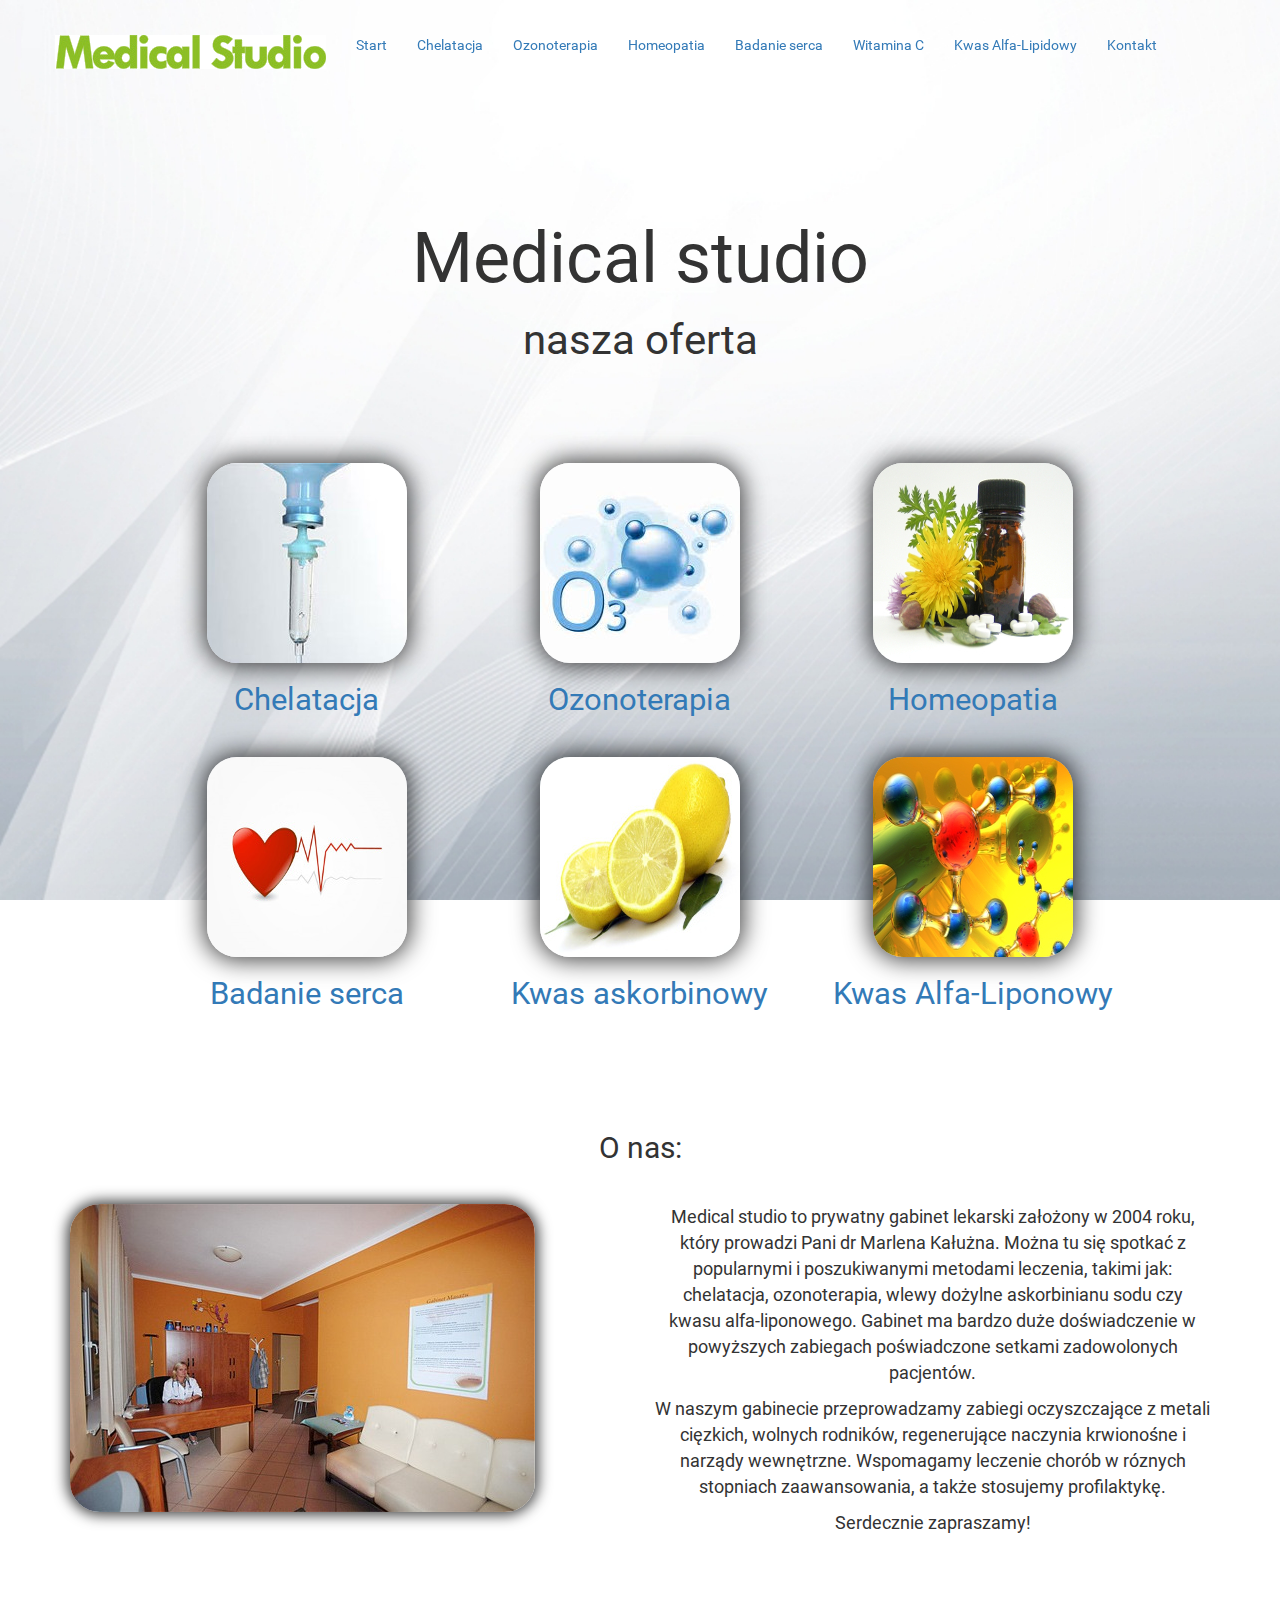
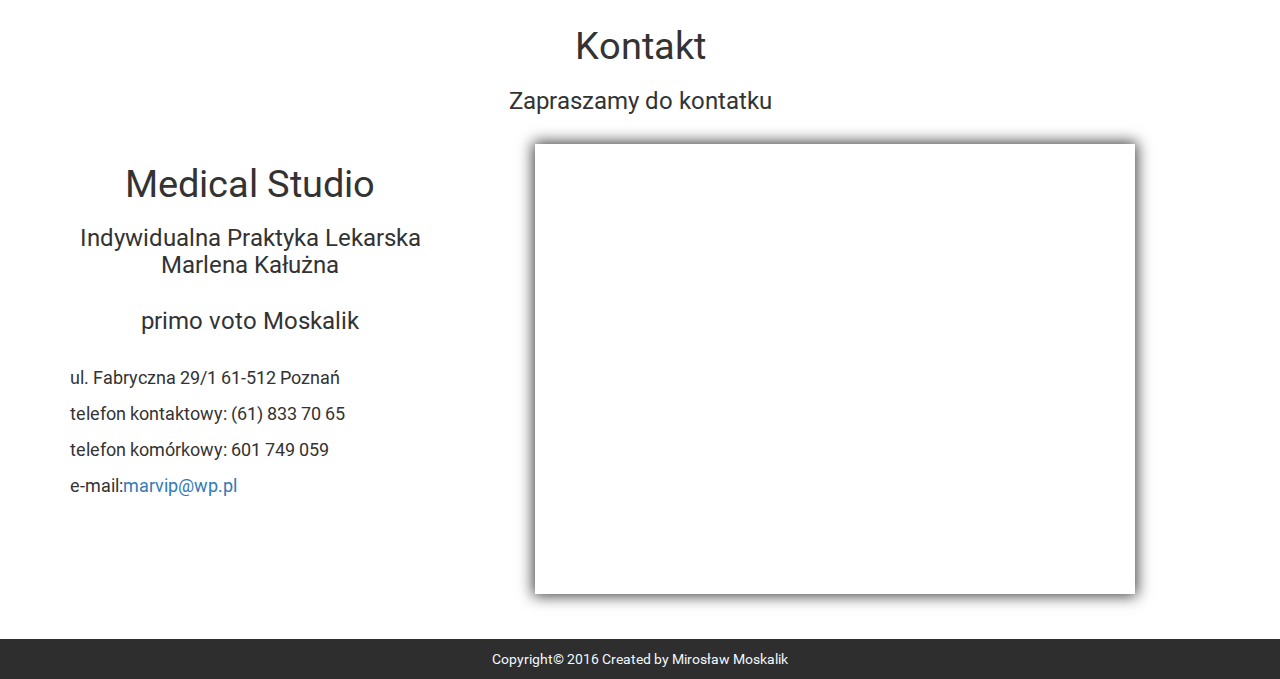
==== index.html @ e53fe2f9 "Start" ====
<!DOCTYPE html>
<html lang="pl">
  <head>
    <meta charset="utf-8">
    <meta http-equiv="X-UA-Compatible" content="IE=edge">
    <meta name="viewport" content="width=device-width, initial-scale=1">
    <title>Medical Studio</title>
    <link href='https://fonts.googleapis.com/css?family=Open+Sans' rel='stylesheet' type='text/css'>
    <link href="css/hover.css" rel="stylesheet">
    <link href="css/bootstrap.min.css" rel="stylesheet">
    <link href="css/style.css" rel="stylesheet" >
  </head>
<body data-spy="scroll" data-target=".navbar" data-offset="50"> 
      <!-- Navigation -->   
    <section class="navigation">
     <nav id="header" class="navbar navbar-fixed-top">
            <div id="header-container" class="container navbar-container">
                <div class="navbar-header">
                    <button type="button" class="navbar-toggle collapsed" data-toggle="collapse" data-target="#navbar" aria-expanded="false" aria-controls="navbar">
                        <span class="sr-only">Toggle navigation</span>
                        <span class="icon-bar"></span>
                        <span class="icon-bar"></span>
                        <span class="icon-bar"></span>
                    </button>
                    <a id="brand" class="navbar-brand" href="#"><img src="img/logo.png" class="img-responsive" alt="medycyna naturalna - medial studio"></a>
                </div>
                <div id="navbar" class="collapse navbar-collapse">
                    <ul class="nav navbar-nav">
                        <li class="active"><a href="#">Start</a></li>
                        <li><a href="subpages/chelatacja.html">Chelatacja</a></li>
                        <li><a href="subpages/ozonoterapia.html">Ozonoterapia</a></li>
                        <li><a href="subpages/homeopatia.html">Homeopatia</a></li>
                        <li><a href="subpages/serce.html">Badanie serca</a></li>
                        <li><a href="subpages/kwas-askorbinowy.html">Witamina C</a></li>
                        <li><a href="subpages/kwas-alfa-lipidowy.html">Kwas Alfa-Lipidowy</a></li>
                        <li><a href="#contact">Kontakt</a></li>
                    </ul>
                </div>
            </div>
        </nav>
    </section>
  <!-- Services -->
    <section id="services">
        <div class="container">
            <h1>Medical studio</h1>
            <h3>nasza oferta </h3>
            <div class="row offer">
                <div class="col-xs-12 col-sm-6 col-md-4 img-fluid"><a href="subpages/chelatacja.html"><img class="img-responsive hvr-grow" src="img/kroplowka.jpg" alt="Chelatacja"><h2>Chelatacja</h2></a></div>
                <div class="col-xs-12 col-sm-6 col-md-4 img-fluid"><a href="subpages/ozonoterapia.html"><img class="img-responsive hvr-grow" src="img/ozon.jpg" alt="Ozonoterapia"><h2>Ozonoterapia</h2></a></div>
                <div class="col-xs-12 col-sm-6 col-md-4 img-fluid"><a href="subpages/homeopatia.html"><img class="img-responsive hvr-grow" src="img/homeopatia.jpg" alt="Homeopatia"><h2>Homeopatia</h2></a></div>
                <div class="col-xs-12 col-sm-6 col-md-4 img-fluid"><a href="subpages/serce.html"><img class="img-responsive hvr-grow" src="img/hearth.jpg" alt="Badanie serca"><h2>Badanie serca</h2></a></div>
                <div class="col-xs-12 col-sm-6 col-md-4 img-fluid"><a href="subpages/kwas-askorbinowy.html"><img class="img-responsive hvr-grow" src="img/witamin-c.jpg" alt="Kwas askorbinowy"><h2>Kwas askorbinowy</h2></a></div>
                <div class="col-xs-12 col-sm-6 col-md-4 img-fluid"><a href="subpages/kwas-alfa-lipidowy.html"><img class="img-responsive hvr-grow" src="img/alpha-lipoic.jpg" alt="Kwas Alfa-Lipidowy"><h2>Kwas Alfa-Liponowy </h2></a></div>
            </div>
        </div>
    </section>
    <!-- About us -->
    <section id="about">
        <div class="container">
            <h2>O nas:</h2>
            <div class="row">
                <div class="col-xs-12 col-sm-6 col-md-6"><img class="img-responsive" src="img/about.jpg" alt="gabinet"></div>
                <div class="col-xs-12 col-sm-6 col-md-6">
                    <p>Medical studio to prywatny gabinet lekarski założony w 2004 roku, który prowadzi Pani dr Marlena Kałużna. Można tu się spotkać z popularnymi i poszukiwanymi metodami leczenia, takimi jak: chelatacja, ozonoterapia, wlewy dożylne askorbinianu sodu czy kwasu alfa-liponowego. Gabinet ma bardzo duże doświadczenie w powyższych zabiegach poświadczone setkami zadowolonych pacjentów.</p>
                    <p>W naszym gabinecie przeprowadzamy zabiegi oczyszczające z metali cięzkich, wolnych rodników, regenerujące naczynia krwionośne i narządy wewnętrzne. Wspomagamy leczenie chorób w róznych stopniach zaawansowania, a także stosujemy profilaktykę.</p>
                    <p>Serdecznie zapraszamy!</p>
                </div>
            </div>
        </div>
    </section>
    <!-- Contact -->
    <section id="contact">
    <div class="container">
        <h2>Kontakt</h2>
        <h3>Zapraszamy do kontatku</h3>
        <div class="row">
            <div class="col-xs-12 col-md-4"> 
                <h2>Medical Studio</h2>
                <h3>Indywidualna Praktyka Lekarska Marlena Kałużna</h3>
                <h3>primo voto Moskalik </h3>
                <p>ul. Fabryczna 29/1 61-512 Poznań</p>
                <p>telefon kontaktowy: (61) 833 70 65</p>
                <p>telefon komórkowy: 601 749 059</p>
                <p>e-mail:<a href="mailto:marvip@wp.pl">marvip@wp.pl</a> </p>
            </div>
            <div class="col-xs-12 col-md-8 map"> 
                <iframe src="https://www.google.com/maps/embed?pb=!1m18!1m12!1m3!1d2435.098915111344!2d16.908807315919177!3d52.38675715384751!2m3!1f0!2f0!3f0!3m2!1i1024!2i768!4f13.1!3m3!1m2!1s0x47045ad778118829%3A0x5bf0b2c495745f2e!2sFabryczna+29%2C+Pozna%C5%84%2C+Polska!5e0!3m2!1spl!2sch!4v1470133982732" width="600" height="450" frameborder="0" style="border:0" allowfullscreen ></iframe>
            </div>
        </div>
    </div>
    </section>
     <!-- footer -->
        
      <footer class="footer">
            Copyright&copy; 2016 Created by Mirosław Moskalik 
      </footer>
    
<!--    Scripts      -->
    <script src="http://pupunzi.com/mb.components/mb.YTPlayer/demo/inc/jquery.mb.YTPlayer.js"></script>  
    <script src="https://ajax.googleapis.com/ajax/libs/jquery/1.11.3/jquery.min.js"></script>
    <script src="js/bootstrap.min.js"></script>
    <script src="js/scripts.js"></script>
  </body>
</html>
---- css/style.css ----
@import 'main.css';
@charset "utf-8"; 

@font-face {
      font-family: "Open Sans";
      src: url("../fonts/Open_Sans/OpenSans-Regular.ttf")
    }
@font-face {
      font-family: "Roboto";
      src: url("../fonts/Roboto/Roboto-Regular.ttf")
    }
/*
    font-family: 'Open Sans', sans-serif;
    font-family: 'Roboto', sans-serif;
*/

body{
    background-color: white;
    font-size: 14px;
    font-family: 'Roboto', sans-serif;
    background-image: url(../img/background.jpg);
    background-attachment: fixed;
    background-size: cover;
}
.background {
    height: 358px;
}
hr{
    width: 100%;
    height: 3px;
    margin-top: 50px;
    margin-bottom: 50px;
    background-image: linear-gradient(to right, rgba(255, 255, 255, 0), rgba(255, 255, 255, 0.75), rgba(255, 255, 255, 0)); 
}
h1 {
    font-size: 5em;
        font-family: 'Roboto', sans-serif;
}

/*navi*/

.navbar-brand {
    font-size: 24px;
}
.navbar-container {
    padding: 20px 0 20px 0;
}
.navbar.navbar-fixed-top.fixed-theme {
    background-color: white;
    border-color: #bebebe;
    box-shadow: 0 0 5px rgba(39, 39, 39, 0.8);
}
.navbar-brand.fixed-theme {
    font-size: 18px;
}

.navbar-container.fixed-theme {
    padding-top: 20px;
    padding-bottom: 20px;
}

.navbar-brand.fixed-theme,
.navbar-container.fixed-theme,
.navbar.navbar-fixed-top.fixed-theme,
.navbar-brand,
.navbar-container{
    transition: 0.8s;
    -webkit-transition:  0.8s;
    text-align: center;
}
.navbar-toggle
{
    position:relative;
    float:right;
    padding:9px 10px;
    margin-top:8px;
    margin-right:15px;
    margin-bottom:8px;
    background-color:transparent;
    background-image:none;
    border:1px solid #444;          
    border-radius:4px
}
.icon-bar
{
    display:block;
    width:22px;
    height:2px;
    border-radius:1px;
    border:1px solid #444;
}

/*services*/

#services {
    margin-top: 200px;
    text-align: center;
}
#services h1 {
    font-size: 5em;
}
#services h3 {
    font-size: 3em;
}
.offer {
    margin: 40px;
    padding: 30px;
    margin-bottom: 60px;
}
.offer img {
    border-radius: 30px;
    box-shadow: 2px black ;
    -webkit-box-shadow: 0px 0px 24px 3px rgba(0,0,0,0.75);
    -moz-box-shadow: 0px 0px 24px 3px rgba(0,0,0,0.75);
    box-shadow: 0px 0px 24px 3px rgba(0,0,0,0.75);
    margin-left: auto;
    margin-right: auto;
    margin-top: 30px;
}
.offer a {
    text-decoration: none;
    display: block;
}
.offer h2 {
    font-size: 2.2em;
}

/* about */

#about {
    text-align: center;
    background: rgb(255, 255, 255);
    padding-bottom: 20px;
}
#about h2{
    margin-bottom: 40px;
}
#about p{
    font-size: 1.3em;
}
#about img {
    border-radius: 30px;
    box-shadow: 2px black ;
    -webkit-box-shadow: 0px 0px 24px 3px rgba(0,0,0,0.75);
    -moz-box-shadow: 0px 0px 24px 3px rgba(0,0,0,0.75);
    box-shadow: 0px 0px 14px 3px rgba(0,0,0,0.75);
}
@media (max-width: 768px) {
   #about img{
       margin-top: 20px;
       margin-bottom: 20px;
       width: 100%;
}
}

/* contact */

#contact {
    text-align: center;
    padding-top: 40px;
    padding-bottom: 40px;
    background: url(../img/contact-background.jpg) no-repeat center center fixed; 
    -webkit-background-size: cover;
    -moz-background-size: cover;
    -o-background-size: cover;
    background-size: cover; 
}
#contact h2{
    font-size: 2.7em
}
#contact h3{
    margin-bottom: 30px
}
#contact p{
    text-align: left;
    font-size: 1.3em
}
#contact iframe{
    border: 2px solid black;
    box-shadow: 2px black ;
    -webkit-box-shadow: 0px 0px 24px 3px rgba(0,0,0,0.75);
    -moz-box-shadow: 0px 0px 24px 3px rgba(0,0,0,0.75);
    box-shadow: 0px 0px 14px 2px rgba(0,0,0,0.75);
}
    @media (max-width: 768px) {
   #contact iframe{
       margin-top: 20px;
       width: 100%;
}
}

/* footer */

.footer {
    color: aliceblue;
    padding: 20px;
    margin: 0 auto;
    width: 100%;
    text-align: center;
    background: #2e2e2e;
    right: 0;
    bottom: 0;
    left: 0;
    padding: 1rem;
}

/*subpages*/

    #information {
    margin-top: 200px;
    text-align: center;
    padding-bottom: 40px;
}
    #information h2{
    margin-bottom: 50px;
}
.text, #information p {
    font-size: 1.15em;
    border: 1px solid rgb(212, 212, 212);
    border-radius: 10px;
    background: rgb(255, 255, 255);
    line-height: 25px;
    font-family: 'Arial', sans-serif;
    text-align: justify;
    padding: 25px;
    box-shadow: 2px black ;
    -webkit-box-shadow: 0px 0px 14px 31px rgba(0,0,0,0.75);
    -moz-box-shadow: 0px 0px 14px 1px rgba(0,0,0,0.75);
    box-shadow: 0px 0px 14px 1px rgba(0,0,0,0.75);
}
    #information img {
    margin-top: 30%;
    border: 2px solid #767676;
    box-shadow: 2px black ;
    -webkit-box-shadow: 0px 0px 24px 3px rgba(0,0,0,0.75);
    -moz-box-shadow: 0px 0px 24px 3px rgba(0,0,0,0.75);
    box-shadow: 0px 0px 14px 2px rgba(0,0,0,0.75);
}
  @media (max-width: 968px) {
   #information p{
       width: 100%;
}
      #information img {
    margin-top: 20px;
    margin-left: auto;
    margin-right: auto;
    margin-bottom: 20px;
}
}
@media (max-width: 768px) {
    .offer img {
        margin-top: 50px;
    }
    .offer h2 {
        font-size: 1.7em;
}
}
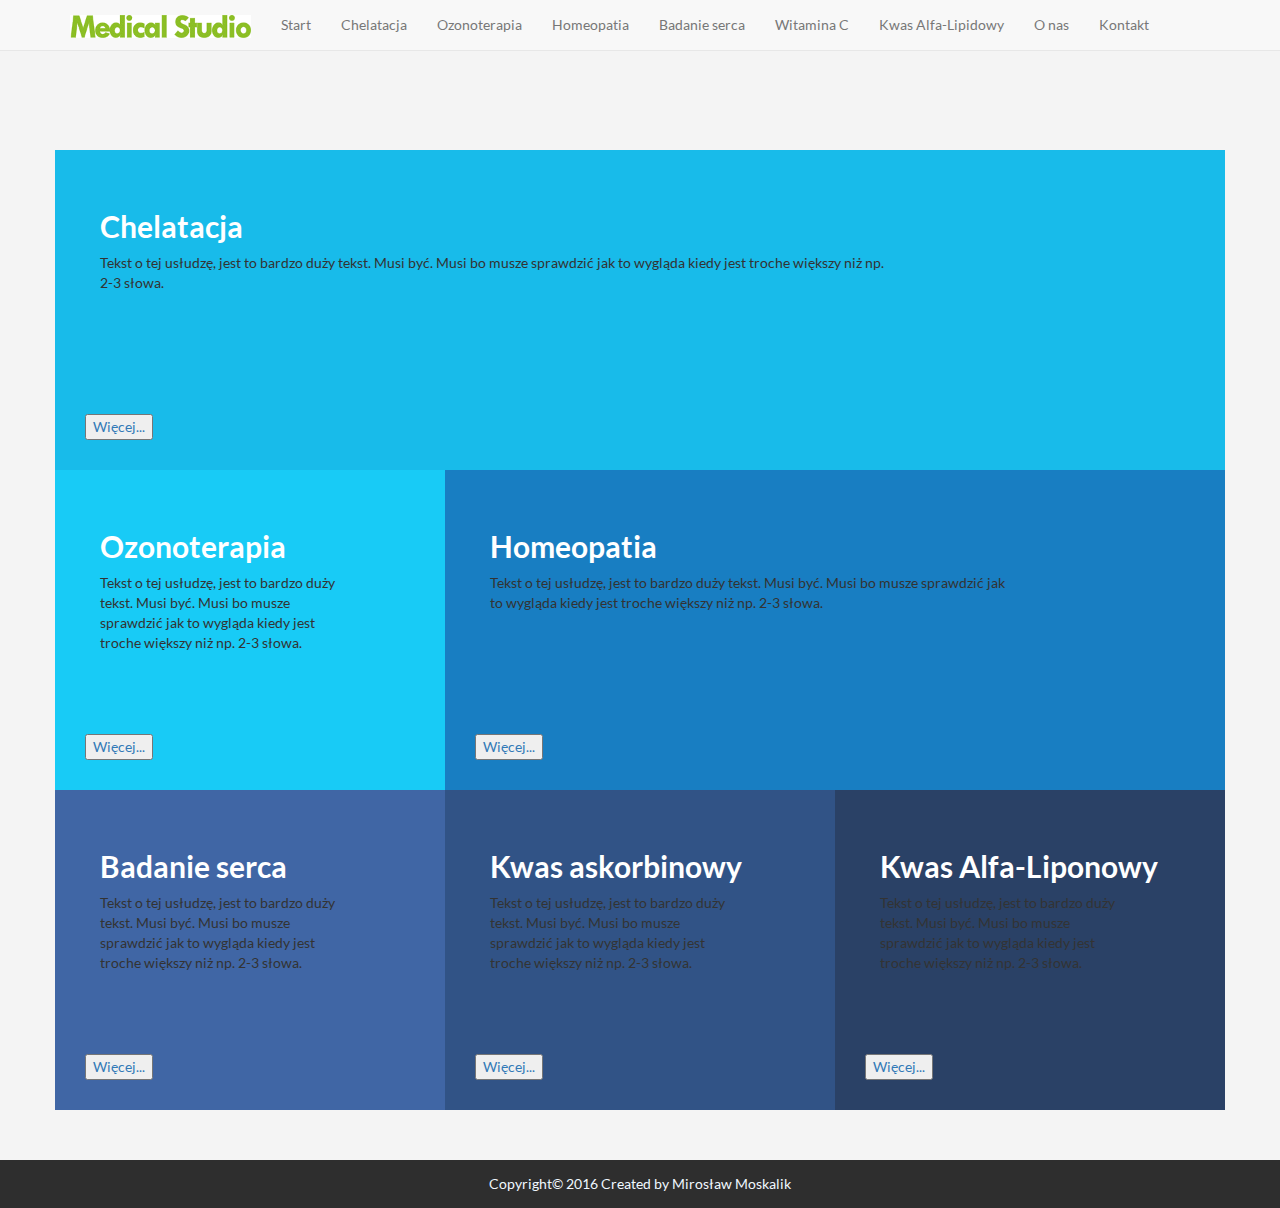
==== commit 8d42f934: "main site block, upgraded subpages" ====
--- a/index.html
+++ b/index.html
@@ -13,8 +13,8 @@
 <body data-spy="scroll" data-target=".navbar" data-offset="50"> 
       <!-- Navigation -->   
     <section class="navigation">
-     <nav id="header" class="navbar navbar-fixed-top">
-            <div id="header-container" class="container navbar-container">
+        <nav class="navbar navbar-default navbar-fixed-top">
+            <div class="container">
                 <div class="navbar-header">
                     <button type="button" class="navbar-toggle collapsed" data-toggle="collapse" data-target="#navbar" aria-expanded="false" aria-controls="navbar">
                         <span class="sr-only">Toggle navigation</span>
@@ -22,72 +22,64 @@
                         <span class="icon-bar"></span>
                         <span class="icon-bar"></span>
                     </button>
-                    <a id="brand" class="navbar-brand" href="#"><img src="img/logo.png" class="img-responsive" alt="medycyna naturalna - medial studio"></a>
+                    <a id="brand" class="navbar-brand" href="#"><img src="img/logo.png" class="img-responsive" alt="Medial Studio"></a>
                 </div>
                 <div id="navbar" class="collapse navbar-collapse">
                     <ul class="nav navbar-nav">
-                        <li class="active"><a href="#">Start</a></li>
+                        <li><a href="#">Start</a></li>
                         <li><a href="subpages/chelatacja.html">Chelatacja</a></li>
                         <li><a href="subpages/ozonoterapia.html">Ozonoterapia</a></li>
                         <li><a href="subpages/homeopatia.html">Homeopatia</a></li>
                         <li><a href="subpages/serce.html">Badanie serca</a></li>
                         <li><a href="subpages/kwas-askorbinowy.html">Witamina C</a></li>
                         <li><a href="subpages/kwas-alfa-lipidowy.html">Kwas Alfa-Lipidowy</a></li>
-                        <li><a href="#contact">Kontakt</a></li>
+                        <li><a href="subpages/o-nas.html">O nas</a></li>
+                        <li><a href="subpages/kontakt.html">Kontakt</a></li>
                     </ul>
                 </div>
             </div>
         </nav>
     </section>
-  <!-- Services -->
-    <section id="services">
+  <!-- Offer -->
+    <section id="offer">
         <div class="container">
-            <h1>Medical studio</h1>
-            <h3>nasza oferta </h3>
-            <div class="row offer">
-                <div class="col-xs-12 col-sm-6 col-md-4 img-fluid"><a href="subpages/chelatacja.html"><img class="img-responsive hvr-grow" src="img/kroplowka.jpg" alt="Chelatacja"><h2>Chelatacja</h2></a></div>
-                <div class="col-xs-12 col-sm-6 col-md-4 img-fluid"><a href="subpages/ozonoterapia.html"><img class="img-responsive hvr-grow" src="img/ozon.jpg" alt="Ozonoterapia"><h2>Ozonoterapia</h2></a></div>
-                <div class="col-xs-12 col-sm-6 col-md-4 img-fluid"><a href="subpages/homeopatia.html"><img class="img-responsive hvr-grow" src="img/homeopatia.jpg" alt="Homeopatia"><h2>Homeopatia</h2></a></div>
-                <div class="col-xs-12 col-sm-6 col-md-4 img-fluid"><a href="subpages/serce.html"><img class="img-responsive hvr-grow" src="img/hearth.jpg" alt="Badanie serca"><h2>Badanie serca</h2></a></div>
-                <div class="col-xs-12 col-sm-6 col-md-4 img-fluid"><a href="subpages/kwas-askorbinowy.html"><img class="img-responsive hvr-grow" src="img/witamin-c.jpg" alt="Kwas askorbinowy"><h2>Kwas askorbinowy</h2></a></div>
-                <div class="col-xs-12 col-sm-6 col-md-4 img-fluid"><a href="subpages/kwas-alfa-lipidowy.html"><img class="img-responsive hvr-grow" src="img/alpha-lipoic.jpg" alt="Kwas Alfa-Lipidowy"><h2>Kwas Alfa-Liponowy </h2></a></div>
-            </div>
-        </div>
-    </section>
-    <!-- About us -->
-    <section id="about">
-        <div class="container">
-            <h2>O nas:</h2>
-            <div class="row">
-                <div class="col-xs-12 col-sm-6 col-md-6"><img class="img-responsive" src="img/about.jpg" alt="gabinet"></div>
-                <div class="col-xs-12 col-sm-6 col-md-6">
-                    <p>Medical studio to prywatny gabinet lekarski założony w 2004 roku, który prowadzi Pani dr Marlena Kałużna. Można tu się spotkać z popularnymi i poszukiwanymi metodami leczenia, takimi jak: chelatacja, ozonoterapia, wlewy dożylne askorbinianu sodu czy kwasu alfa-liponowego. Gabinet ma bardzo duże doświadczenie w powyższych zabiegach poświadczone setkami zadowolonych pacjentów.</p>
-                    <p>W naszym gabinecie przeprowadzamy zabiegi oczyszczające z metali cięzkich, wolnych rodników, regenerujące naczynia krwionośne i narządy wewnętrzne. Wspomagamy leczenie chorób w róznych stopniach zaawansowania, a także stosujemy profilaktykę.</p>
-                    <p>Serdecznie zapraszamy!</p>
+                <div class="row">
+                <div class="col-xs-12 col-sm-12 col-md-12 box chela-box">
+                    <h2>Chelatacja</h2>
+                    <p>Tekst o tej usłudzę, jest to bardzo duży tekst. Musi być. Musi bo musze sprawdzić jak to wygląda kiedy jest troche większy niż np. 2-3 słowa.</p>
+                    <a href="subpages/chelatacja.html"><button>Więcej...</button></a>
+                </div>  
+                </div>
+                <div class="row">
+                <div class="col-xs-12 col-sm-4 col-md-4 box ozon-box">
+                    <h2>Ozonoterapia</h2>
+                    <p>Tekst o tej usłudzę, jest to bardzo duży tekst. Musi być. Musi bo musze sprawdzić jak to wygląda kiedy jest troche większy niż np. 2-3 słowa.</p>
+                    <a href="subpages/ozonoterapia.html"><button>Więcej...</button></a>   
+                 </div>
+                <div class="col-xs-12 col-sm-8 col-md-8 box homeo-box">
+                    <h2>Homeopatia</h2>
+                    <p>Tekst o tej usłudzę, jest to bardzo duży tekst. Musi być. Musi bo musze sprawdzić jak to wygląda kiedy jest troche większy niż np. 2-3 słowa.</p>
+                    <a href="subpages/homeopatia.html"><button>Więcej...</button></a>
+                </div>  
+                </div>
+                <div class="row">
+                <div class="col-xs-12 col-sm-4 col-md-4 box satro-box">
+                    <h2>Badanie serca</h2>
+                    <p>Tekst o tej usłudzę, jest to bardzo duży tekst. Musi być. Musi bo musze sprawdzić jak to wygląda kiedy jest troche większy niż np. 2-3 słowa.</p>
+                    <a href="subpages/serce.html"><button>Więcej...</button></a>
+                </div>    
+                <div class="col-xs-12 col-sm-4 col-md-4 box witac-box">
+                    <h2>Kwas askorbinowy</h2>
+                    <p>Tekst o tej usłudzę, jest to bardzo duży tekst. Musi być. Musi bo musze sprawdzić jak to wygląda kiedy jest troche większy niż np. 2-3 słowa.</p>
+                    <a href="subpages/kwas-askorbinowy.html"><button>Więcej...</button></a>
+                </div>    
+                <div class="col-xs-12 col-sm-4 col-md-4 box alpha-box">
+                    <h2>Kwas Alfa-Liponowy</h2>
+                    <p>Tekst o tej usłudzę, jest to bardzo duży tekst. Musi być. Musi bo musze sprawdzić jak to wygląda kiedy jest troche większy niż np. 2-3 słowa.</p>
+                    <a href="subpages/kwas-alfa-lipidowy.html"><button>Więcej...</button></a>
+                </div>
                 </div>
             </div>
-        </div>
-    </section>
-    <!-- Contact -->
-    <section id="contact">
-    <div class="container">
-        <h2>Kontakt</h2>
-        <h3>Zapraszamy do kontatku</h3>
-        <div class="row">
-            <div class="col-xs-12 col-md-4"> 
-                <h2>Medical Studio</h2>
-                <h3>Indywidualna Praktyka Lekarska Marlena Kałużna</h3>
-                <h3>primo voto Moskalik </h3>
-                <p>ul. Fabryczna 29/1 61-512 Poznań</p>
-                <p>telefon kontaktowy: (61) 833 70 65</p>
-                <p>telefon komórkowy: 601 749 059</p>
-                <p>e-mail:<a href="mailto:marvip@wp.pl">marvip@wp.pl</a> </p>
-            </div>
-            <div class="col-xs-12 col-md-8 map"> 
-                <iframe src="https://www.google.com/maps/embed?pb=!1m18!1m12!1m3!1d2435.098915111344!2d16.908807315919177!3d52.38675715384751!2m3!1f0!2f0!3f0!3m2!1i1024!2i768!4f13.1!3m3!1m2!1s0x47045ad778118829%3A0x5bf0b2c495745f2e!2sFabryczna+29%2C+Pozna%C5%84%2C+Polska!5e0!3m2!1spl!2sch!4v1470133982732" width="600" height="450" frameborder="0" style="border:0" allowfullscreen ></iframe>
-            </div>
-        </div>
-    </div>
     </section>
      <!-- footer -->
         
--- a/css/style.css
+++ b/css/style.css
@@ -9,128 +9,123 @@
       font-family: "Roboto";
       src: url("../fonts/Roboto/Roboto-Regular.ttf")
     }
-/*
-    font-family: 'Open Sans', sans-serif;
-    font-family: 'Roboto', sans-serif;
-*/
-
-body{
+@font-face {
+      font-family: "Lato regular";
+      src: url("../fonts/Lato/Lato-Regular.ttf")
+    }
+@font-face {
+      font-family: "Lato bold";
+      src: url("../fonts/Lato/Lato-Bold.ttf")
+    }
+
+html, body{
     background-color: white;
     font-size: 14px;
-    font-family: 'Roboto', sans-serif;
-    background-image: url(../img/background.jpg);
-    background-attachment: fixed;
-    background-size: cover;
-}
-.background {
-    height: 358px;
-}
-hr{
+    font-family: 'Lato regular', sans-serif;
+    background: rgb(244, 244, 244);
+}
+
+hr {
     width: 100%;
     height: 3px;
-    margin-top: 50px;
-    margin-bottom: 50px;
+    margin-top: 30px;
+    margin-bottom: 30px;
     background-image: linear-gradient(to right, rgba(255, 255, 255, 0), rgba(255, 255, 255, 0.75), rgba(255, 255, 255, 0)); 
 }
 h1 {
-    font-size: 5em;
-        font-family: 'Roboto', sans-serif;
-}
-
+    font-size: 4em;
+    font-family: 'Lato bold', sans-serif;
+}
+h2 {
+    font-family: 'Lato bold', sans-serif;
+}
 /*navi*/
-
-.navbar-brand {
-    font-size: 24px;
-}
-.navbar-container {
-    padding: 20px 0 20px 0;
-}
-.navbar.navbar-fixed-top.fixed-theme {
-    background-color: white;
-    border-color: #bebebe;
-    box-shadow: 0 0 5px rgba(39, 39, 39, 0.8);
-}
-.navbar-brand.fixed-theme {
-    font-size: 18px;
-}
-
-.navbar-container.fixed-theme {
-    padding-top: 20px;
+/*home*/
+
+#offer {
+    padding-top: 150px;
+}
+.box {
+    position: relative; 
+    min-height: 320px;
+    
+}
+.box h2 {
+    margin-left: 30px;
+    padding-top: 40px;
+    color: white;
+}
+.box p {
+    max-width: 70%;
+    margin-left: 30px;
+    margin-bottom: 20px;
+}
+.box button {
+    position: absolute;
+    bottom: 30px;
+    left: 30px;
+}
+.chela-box {
+    background-color: rgba(0, 181, 233, 0.9);
+}
+.ozon-box {
+    background-color: rgba(0, 199, 246, 0.9);
+}
+.homeo-box {
+    background-color: rgba(0, 113, 188, 0.9);
+}
+.satro-box {
+    background-color: rgba(44, 87, 156, 0.9);
+}
+.witac-box {
+    background-color: rgba(28, 65, 122, 0.9);
+}
+.alpha-box {
+    background-color: rgba(20, 46, 87, 0.9);
+}
+
+/*sub-pages*/
+.information {
+    padding-top: 100px;
+}
+.information h1{
     padding-bottom: 20px;
 }
-
-.navbar-brand.fixed-theme,
-.navbar-container.fixed-theme,
-.navbar.navbar-fixed-top.fixed-theme,
-.navbar-brand,
-.navbar-container{
-    transition: 0.8s;
-    -webkit-transition:  0.8s;
-    text-align: center;
-}
-.navbar-toggle
-{
-    position:relative;
-    float:right;
-    padding:9px 10px;
-    margin-top:8px;
-    margin-right:15px;
-    margin-bottom:8px;
-    background-color:transparent;
-    background-image:none;
-    border:1px solid #444;          
-    border-radius:4px
-}
-.icon-bar
-{
-    display:block;
-    width:22px;
-    height:2px;
-    border-radius:1px;
-    border:1px solid #444;
-}
-
-/*services*/
-
-#services {
-    margin-top: 200px;
-    text-align: center;
-}
-#services h1 {
-    font-size: 5em;
-}
-#services h3 {
-    font-size: 3em;
-}
-.offer {
-    margin: 40px;
-    padding: 30px;
-    margin-bottom: 60px;
-}
-.offer img {
-    border-radius: 30px;
-    box-shadow: 2px black ;
-    -webkit-box-shadow: 0px 0px 24px 3px rgba(0,0,0,0.75);
-    -moz-box-shadow: 0px 0px 24px 3px rgba(0,0,0,0.75);
-    box-shadow: 0px 0px 24px 3px rgba(0,0,0,0.75);
-    margin-left: auto;
-    margin-right: auto;
-    margin-top: 30px;
-}
-.offer a {
-    text-decoration: none;
-    display: block;
-}
-.offer h2 {
-    font-size: 2.2em;
-}
-
+.information p {
+
+}
+/*chelation*/
+#chelation {
+    font-size: 1.2em;
+}
+/*ozone*/
+#ozone {
+    font-size: 1.2em;
+}
+/*homeopathy*/
+#homeopathy {
+    font-size: 1.2em;
+}
+/*hearth*/
+#hearth {
+    font-size: 1.2em;
+}
+#hearth img {
+    margin-top: 150px;
+}
+/*witamin-c*/
+#witamin-c {
+    font-size: 1.2em;
+}
+/*acid*/
+#acid {
+    font-size: 1.2em;
+}
 /* about */
-
 #about {
     text-align: center;
-    background: rgb(255, 255, 255);
     padding-bottom: 20px;
+    min-height: 100%;
 }
 #about h2{
     margin-bottom: 40px;
@@ -154,16 +149,9 @@
 }
 
 /* contact */
-
 #contact {
     text-align: center;
-    padding-top: 40px;
     padding-bottom: 40px;
-    background: url(../img/contact-background.jpg) no-repeat center center fixed; 
-    -webkit-background-size: cover;
-    -moz-background-size: cover;
-    -o-background-size: cover;
-    background-size: cover; 
 }
 #contact h2{
     font-size: 2.7em
@@ -202,56 +190,18 @@
     bottom: 0;
     left: 0;
     padding: 1rem;
-}
-
-/*subpages*/
-
-    #information {
-    margin-top: 200px;
-    text-align: center;
-    padding-bottom: 40px;
-}
-    #information h2{
-    margin-bottom: 50px;
-}
-.text, #information p {
-    font-size: 1.15em;
-    border: 1px solid rgb(212, 212, 212);
-    border-radius: 10px;
-    background: rgb(255, 255, 255);
-    line-height: 25px;
-    font-family: 'Arial', sans-serif;
-    text-align: justify;
-    padding: 25px;
-    box-shadow: 2px black ;
-    -webkit-box-shadow: 0px 0px 14px 31px rgba(0,0,0,0.75);
-    -moz-box-shadow: 0px 0px 14px 1px rgba(0,0,0,0.75);
-    box-shadow: 0px 0px 14px 1px rgba(0,0,0,0.75);
-}
-    #information img {
-    margin-top: 30%;
-    border: 2px solid #767676;
-    box-shadow: 2px black ;
-    -webkit-box-shadow: 0px 0px 24px 3px rgba(0,0,0,0.75);
-    -moz-box-shadow: 0px 0px 24px 3px rgba(0,0,0,0.75);
-    box-shadow: 0px 0px 14px 2px rgba(0,0,0,0.75);
-}
-  @media (max-width: 968px) {
-   #information p{
-       width: 100%;
-}
-      #information img {
-    margin-top: 20px;
-    margin-left: auto;
-    margin-right: auto;
-    margin-bottom: 20px;
-}
-}
+    margin-top: 50px;
+}
+
+
+/*rwd*/
 @media (max-width: 768px) {
-    .offer img {
+    #hearth img {
+        margin: 0 auto;
         margin-top: 50px;
-    }
-    .offer h2 {
-        font-size: 1.7em;
-}
+        margin-bottom: 50px;
+    }
+    h1 {
+        font-size: 2.6em;
+    }
 }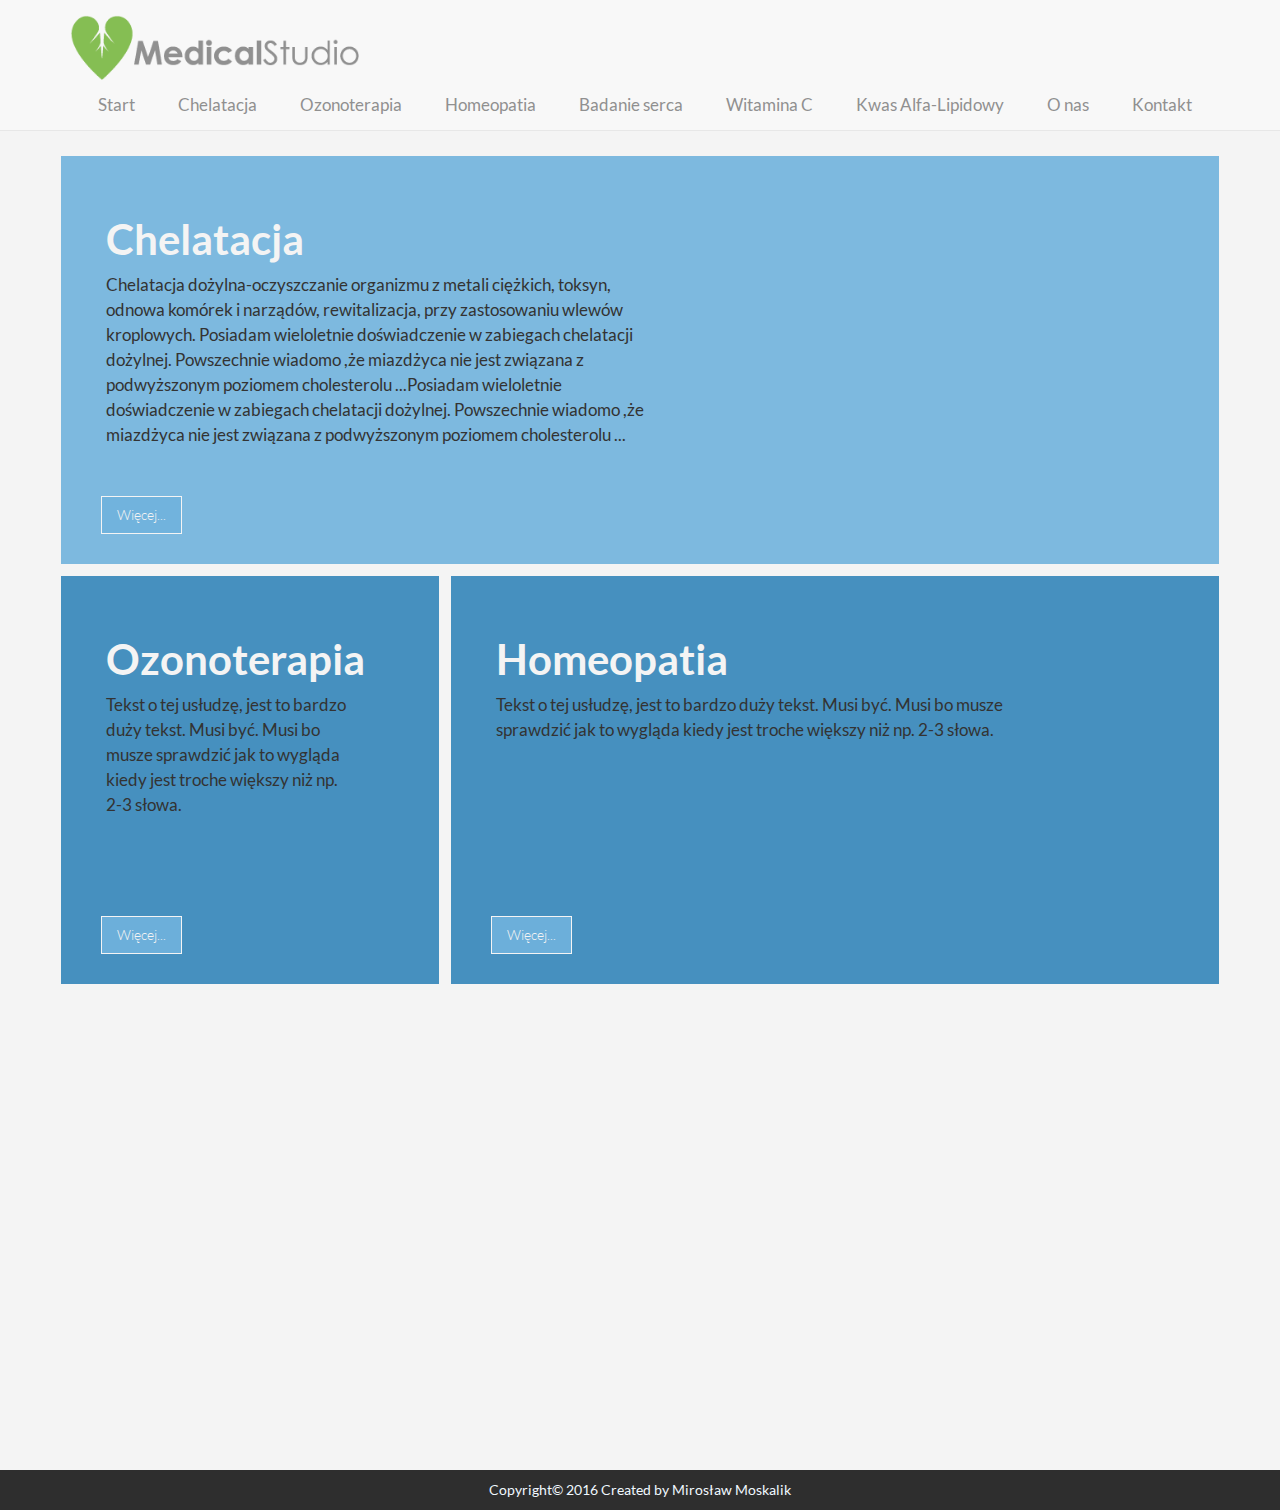
==== commit 4d52d209: "Main page styles + animations + more small changes" ====
--- a/index.html
+++ b/index.html
@@ -4,9 +4,12 @@
     <meta charset="utf-8">
     <meta http-equiv="X-UA-Compatible" content="IE=edge">
     <meta name="viewport" content="width=device-width, initial-scale=1">
+    <meta name="keywords" content="medycyna naturalna poznań Marelna Moskalik Kałużna miażdżyca Chelatacje Ozonoterapia badanie serca witamina c kwas alfa-lipidowy homeopatia zdrowie">
+    <meta name="description" content="Zapraszamy na stronę Medical Studio. Wylecz miażdżycę i inne choroby za pomoca chelatacji, ozonoterapii...">
     <title>Medical Studio</title>
     <link href='https://fonts.googleapis.com/css?family=Open+Sans' rel='stylesheet' type='text/css'>
     <link href="css/hover.css" rel="stylesheet">
+    <link href="css/animate.css" rel="stylesheet" >
     <link href="css/bootstrap.min.css" rel="stylesheet">
     <link href="css/style.css" rel="stylesheet" >
   </head>
@@ -44,36 +47,38 @@
     <section id="offer">
         <div class="container">
                 <div class="row">
-                <div class="col-xs-12 col-sm-12 col-md-12 box chela-box">
+                <div class="col-xs-12 col-sm-12 col-md-12 box chela-box wow fadeIn">
                     <h2>Chelatacja</h2>
-                    <p>Tekst o tej usłudzę, jest to bardzo duży tekst. Musi być. Musi bo musze sprawdzić jak to wygląda kiedy jest troche większy niż np. 2-3 słowa.</p>
+                    <p>Chelatacja dożylna-oczyszczanie organizmu z metali ciężkich, toksyn, odnowa komórek i narządów, rewitalizacja, przy zastosowaniu wlewów kroplowych.
+                        Posiadam wieloletnie doświadczenie w zabiegach chelatacji dożylnej. Powszechnie wiadomo ,że miazdżyca nie jest związana z podwyższonym poziomem cholesterolu ...Posiadam wieloletnie doświadczenie w zabiegach chelatacji dożylnej. Powszechnie wiadomo ,że miazdżyca nie jest związana z podwyższonym poziomem cholesterolu ...
+                    </p>
                     <a href="subpages/chelatacja.html"><button>Więcej...</button></a>
                 </div>  
                 </div>
                 <div class="row">
-                <div class="col-xs-12 col-sm-4 col-md-4 box ozon-box">
+                <div class="col-xs-12 col-sm-4 col-md-4 box ozon-box wow fadeIn">
                     <h2>Ozonoterapia</h2>
                     <p>Tekst o tej usłudzę, jest to bardzo duży tekst. Musi być. Musi bo musze sprawdzić jak to wygląda kiedy jest troche większy niż np. 2-3 słowa.</p>
                     <a href="subpages/ozonoterapia.html"><button>Więcej...</button></a>   
                  </div>
-                <div class="col-xs-12 col-sm-8 col-md-8 box homeo-box">
+                <div class="col-xs-12 col-sm-8 col-md-8 box homeo-box wow fadeIn">
                     <h2>Homeopatia</h2>
                     <p>Tekst o tej usłudzę, jest to bardzo duży tekst. Musi być. Musi bo musze sprawdzić jak to wygląda kiedy jest troche większy niż np. 2-3 słowa.</p>
                     <a href="subpages/homeopatia.html"><button>Więcej...</button></a>
                 </div>  
                 </div>
                 <div class="row">
-                <div class="col-xs-12 col-sm-4 col-md-4 box satro-box">
+                <div class="col-xs-12 col-sm-4 col-md-4 box satro-box wow fadeIn">
                     <h2>Badanie serca</h2>
                     <p>Tekst o tej usłudzę, jest to bardzo duży tekst. Musi być. Musi bo musze sprawdzić jak to wygląda kiedy jest troche większy niż np. 2-3 słowa.</p>
                     <a href="subpages/serce.html"><button>Więcej...</button></a>
                 </div>    
-                <div class="col-xs-12 col-sm-4 col-md-4 box witac-box">
+                <div class="col-xs-12 col-sm-4 col-md-4 box witac-box wow fadeIn">
                     <h2>Kwas askorbinowy</h2>
                     <p>Tekst o tej usłudzę, jest to bardzo duży tekst. Musi być. Musi bo musze sprawdzić jak to wygląda kiedy jest troche większy niż np. 2-3 słowa.</p>
                     <a href="subpages/kwas-askorbinowy.html"><button>Więcej...</button></a>
                 </div>    
-                <div class="col-xs-12 col-sm-4 col-md-4 box alpha-box">
+                <div class="col-xs-12 col-sm-4 col-md-4 box alpha-box wow fadeIn">
                     <h2>Kwas Alfa-Liponowy</h2>
                     <p>Tekst o tej usłudzę, jest to bardzo duży tekst. Musi być. Musi bo musze sprawdzić jak to wygląda kiedy jest troche większy niż np. 2-3 słowa.</p>
                     <a href="subpages/kwas-alfa-lipidowy.html"><button>Więcej...</button></a>
@@ -91,6 +96,7 @@
     <script src="http://pupunzi.com/mb.components/mb.YTPlayer/demo/inc/jquery.mb.YTPlayer.js"></script>  
     <script src="https://ajax.googleapis.com/ajax/libs/jquery/1.11.3/jquery.min.js"></script>
     <script src="js/bootstrap.min.js"></script>
+    <script src="js/wow.min.js"></script>
     <script src="js/scripts.js"></script>
   </body>
 </html>--- a/css/style.css
+++ b/css/style.css
@@ -17,82 +17,143 @@
       font-family: "Lato bold";
       src: url("../fonts/Lato/Lato-Bold.ttf")
     }
-
-html, body{
-    background-color: white;
+@font-face {
+      font-family: "Lato light";
+      src: url("../fonts/Lato/Lato-Light.ttf")
+    }
+
+
+html {
+  height: 100%;
+  box-sizing: border-box;
+}
+
+body{
     font-size: 14px;
     font-family: 'Lato regular', sans-serif;
     background: rgb(244, 244, 244);
-}
-
-hr {
-    width: 100%;
-    height: 3px;
-    margin-top: 30px;
-    margin-bottom: 30px;
-    background-image: linear-gradient(to right, rgba(255, 255, 255, 0), rgba(255, 255, 255, 0.75), rgba(255, 255, 255, 0)); 
+    position: relative;
+    min-height: 100%;
+    box-sizing: border-box;
 }
 h1 {
     font-size: 4em;
     font-family: 'Lato bold', sans-serif;
+    color: rgba(51, 133, 185, 0.9);
 }
 h2 {
     font-family: 'Lato bold', sans-serif;
+    color: rgba(51, 133, 185, 0.9);
+}
+h3 {
+    font-family: 'Lato regular', sans-serif;
 }
 /*navi*/
+.navbar {
+    padding-bottom: 0px;
+}
+.navbar-default .navbar-nav > li > a{
+    color: #909090;
+}
+.navbar-default .navbar-nav > li > a:hover,
+.navbar-default .navbar-nav > li > a:focus {
+    color: rgba(51, 133, 185, 0.9);
+    -o-transition:.5s;
+    -ms-transition:.5s;
+    -moz-transition:.5s;
+    -webkit-transition:.5s;
+    transition:.5s;
+}
+.navbar-brand img {
+    height: 65px;
+}
+.navbar-nav {
+    margin-top: 30px;
+    width: 100%;
+    font-size: 1.2em;
+}
+.navbar-nav a {
+    margin-left: 13px;
+}
+.navbar-collapse.in {
+    overflow: hidden;
+    max-height: none !important;
+    height: auto !important;
+}
 /*home*/
-
 #offer {
     padding-top: 150px;
+    padding-bottom: 100px;
 }
 .box {
     position: relative; 
-    min-height: 320px;
-    
+    min-height: 420px;
+    border: rgb(244, 244, 244) solid 6px;
 }
 .box h2 {
     margin-left: 30px;
     padding-top: 40px;
-    color: white;
+    color: rgb(244, 244, 244);;
+    font-size: 3em;
 }
 .box p {
     max-width: 70%;
     margin-left: 30px;
     margin-bottom: 20px;
+    font-size: 1.2em;
+    line-height: 25px;
 }
 .box button {
     position: absolute;
     bottom: 30px;
-    left: 30px;
+    left: 40px;
+    background: rgba(112, 179, 221, 0.9);
+    font-family: 'Lato light', sans-serif;
+    color: rgb(244, 244, 244);
+    border: rgb(244, 244, 244) 1px solid;
+    padding-top: 8px;
+    padding-bottom: 8px;
+    padding-left: 15px;
+    padding-right: 15px;
+    -webkit-transition-duration: 0.5s; 
+    transition-duration: 0.5s;
+}
+.box button:hover {
+    background-color: rgba(45, 132, 186, 0.9);; 
+    color: white;
 }
 .chela-box {
-    background-color: rgba(0, 181, 233, 0.9);
+    background-color: rgba(112, 179, 221, 0.9);
+}
+.chela-box p {
+    max-width: 50%;
 }
 .ozon-box {
-    background-color: rgba(0, 199, 246, 0.9);
+    background-color: rgba(51, 133, 185, 0.9);
 }
 .homeo-box {
-    background-color: rgba(0, 113, 188, 0.9);
+    background-color: rgba(51, 133, 185, 0.9);
 }
 .satro-box {
-    background-color: rgba(44, 87, 156, 0.9);
+    background-color: rgba(23, 101, 150, 0.9);
 }
 .witac-box {
-    background-color: rgba(28, 65, 122, 0.9);
+    background-color: rgba(23, 101, 150, 0.9);
 }
 .alpha-box {
-    background-color: rgba(20, 46, 87, 0.9);
-}
-
+    background-color: rgba(23, 101, 150, 0.9);
+}
 /*sub-pages*/
 .information {
-    padding-top: 100px;
+    padding-top: 150px;
+    padding-bottom: 100px;
 }
 .information h1{
     padding-bottom: 20px;
 }
-.information p {
-
+.information p, .information ul {
+    font-size: 1.2em;
+    padding-bottom: 40px;
 }
 /*chelation*/
 #chelation {
@@ -123,15 +184,17 @@
 }
 /* about */
 #about {
-    text-align: center;
     padding-bottom: 20px;
     min-height: 100%;
 }
 #about h2{
+       font-size: 4em;
     margin-bottom: 40px;
 }
 #about p{
     font-size: 1.3em;
+    margin: 0px;
+    padding: 0px;
 }
 #about img {
     border-radius: 30px;
@@ -150,18 +213,31 @@
 
 /* contact */
 #contact {
-    text-align: center;
+    text-align: left;
     padding-bottom: 40px;
 }
+#contact h1 {
+    font-size: 2em;
+    padding: 0px;
+    margin: 0px;;
+    margin-top: 50px;
+}
 #contact h2{
-    font-size: 2.7em
+    font-size: 4em;
 }
 #contact h3{
-    margin-bottom: 30px
+    margin: 0px;
+
+}
+#contact .name {
+    text-align: left;
+    font-size: 1.4em;
+    padding-bottom: 20px;
 }
 #contact p{
-    text-align: left;
-    font-size: 1.3em
+    font-size: 1.3em;
+    margin: 0px;
+    padding: 0px;
 }
 #contact iframe{
     border: 2px solid black;
@@ -169,6 +245,7 @@
     -webkit-box-shadow: 0px 0px 24px 3px rgba(0,0,0,0.75);
     -moz-box-shadow: 0px 0px 24px 3px rgba(0,0,0,0.75);
     box-shadow: 0px 0px 14px 2px rgba(0,0,0,0.75);
+    margin-top: 50px;
 }
     @media (max-width: 768px) {
    #contact iframe{
@@ -180,21 +257,30 @@
 /* footer */
 
 .footer {
+    position: absolute;
+    right: 0;
+    bottom: 0;
+    left: 0;
+    padding: 1rem;
     color: aliceblue;
-    padding: 20px;
     margin: 0 auto;
     width: 100%;
     text-align: center;
     background: #2e2e2e;
-    right: 0;
-    bottom: 0;
-    left: 0;
-    padding: 1rem;
-    margin-top: 50px;
-}
-
-
-/*rwd*/
+}
+
+
+/*Media*/
+@media (max-width: 1200px) {
+    .navbar-nav a {
+        margin-left: 0px;
+        font-size: 0.9em;
+}
+}
+@media (max-width: 992px) {
+   
+}
+
 @media (max-width: 768px) {
     #hearth img {
         margin: 0 auto;
@@ -204,4 +290,14 @@
     h1 {
         font-size: 2.6em;
     }
-}+    .box {
+
+    }
+    .chela-box p {
+    max-width: 100%;
+}
+}
+@media (max-width: 468px) {
+    .box {
+    }
+}
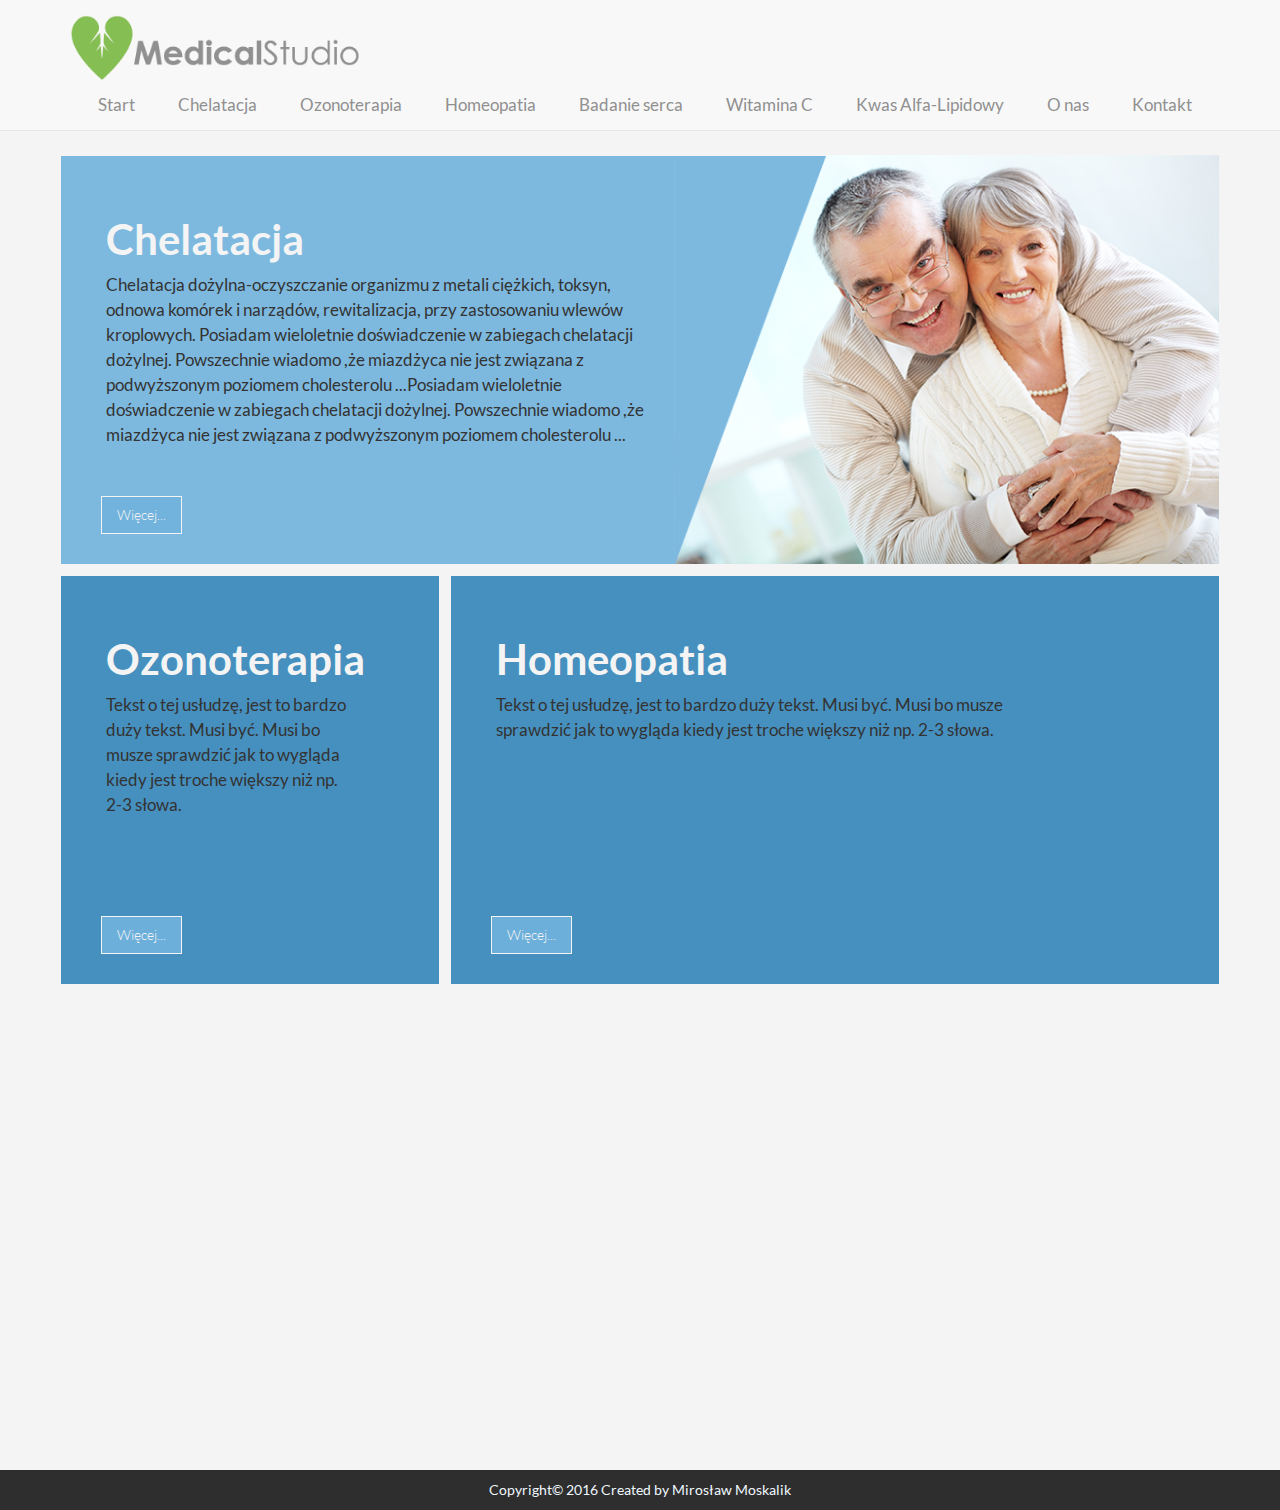
==== commit 72fad777: "Iphone responsive update" ====
--- a/index.html
+++ b/index.html
@@ -53,6 +53,7 @@
                         Posiadam wieloletnie doświadczenie w zabiegach chelatacji dożylnej. Powszechnie wiadomo ,że miazdżyca nie jest związana z podwyższonym poziomem cholesterolu ...Posiadam wieloletnie doświadczenie w zabiegach chelatacji dożylnej. Powszechnie wiadomo ,że miazdżyca nie jest związana z podwyższonym poziomem cholesterolu ...
                     </p>
                     <a href="subpages/chelatacja.html"><button>Więcej...</button></a>
+                    <img src="img/Old_people.png" class="img-responsive">
                 </div>  
                 </div>
                 <div class="row">
--- a/css/style.css
+++ b/css/style.css
@@ -87,7 +87,7 @@
 }
 .box {
     position: relative; 
-    min-height: 420px;
+    height: 420px;
     border: rgb(244, 244, 244) solid 6px;
 }
 .box h2 {
@@ -128,6 +128,12 @@
 .chela-box p {
     max-width: 50%;
 }
+.box img {
+    position: absolute;
+    bottom: 0px;
+    right: 0px;
+    height: 409px;
+}
 .ozon-box {
     background-color: rgba(51, 133, 185, 0.9);
 }
@@ -282,6 +288,9 @@
 }
 
 @media (max-width: 768px) {
+    .navbar {
+        height: 100px;
+    }
     #hearth img {
         margin: 0 auto;
         margin-top: 50px;
@@ -297,7 +306,11 @@
     max-width: 100%;
 }
 }
-@media (max-width: 468px) {
-    .box {
-    }
-}
+@media (max-width: 395px) {
+       .navbar {
+        height: 60px;
+}
+    .navbar-brand img {
+    height: 38px;
+}
+}
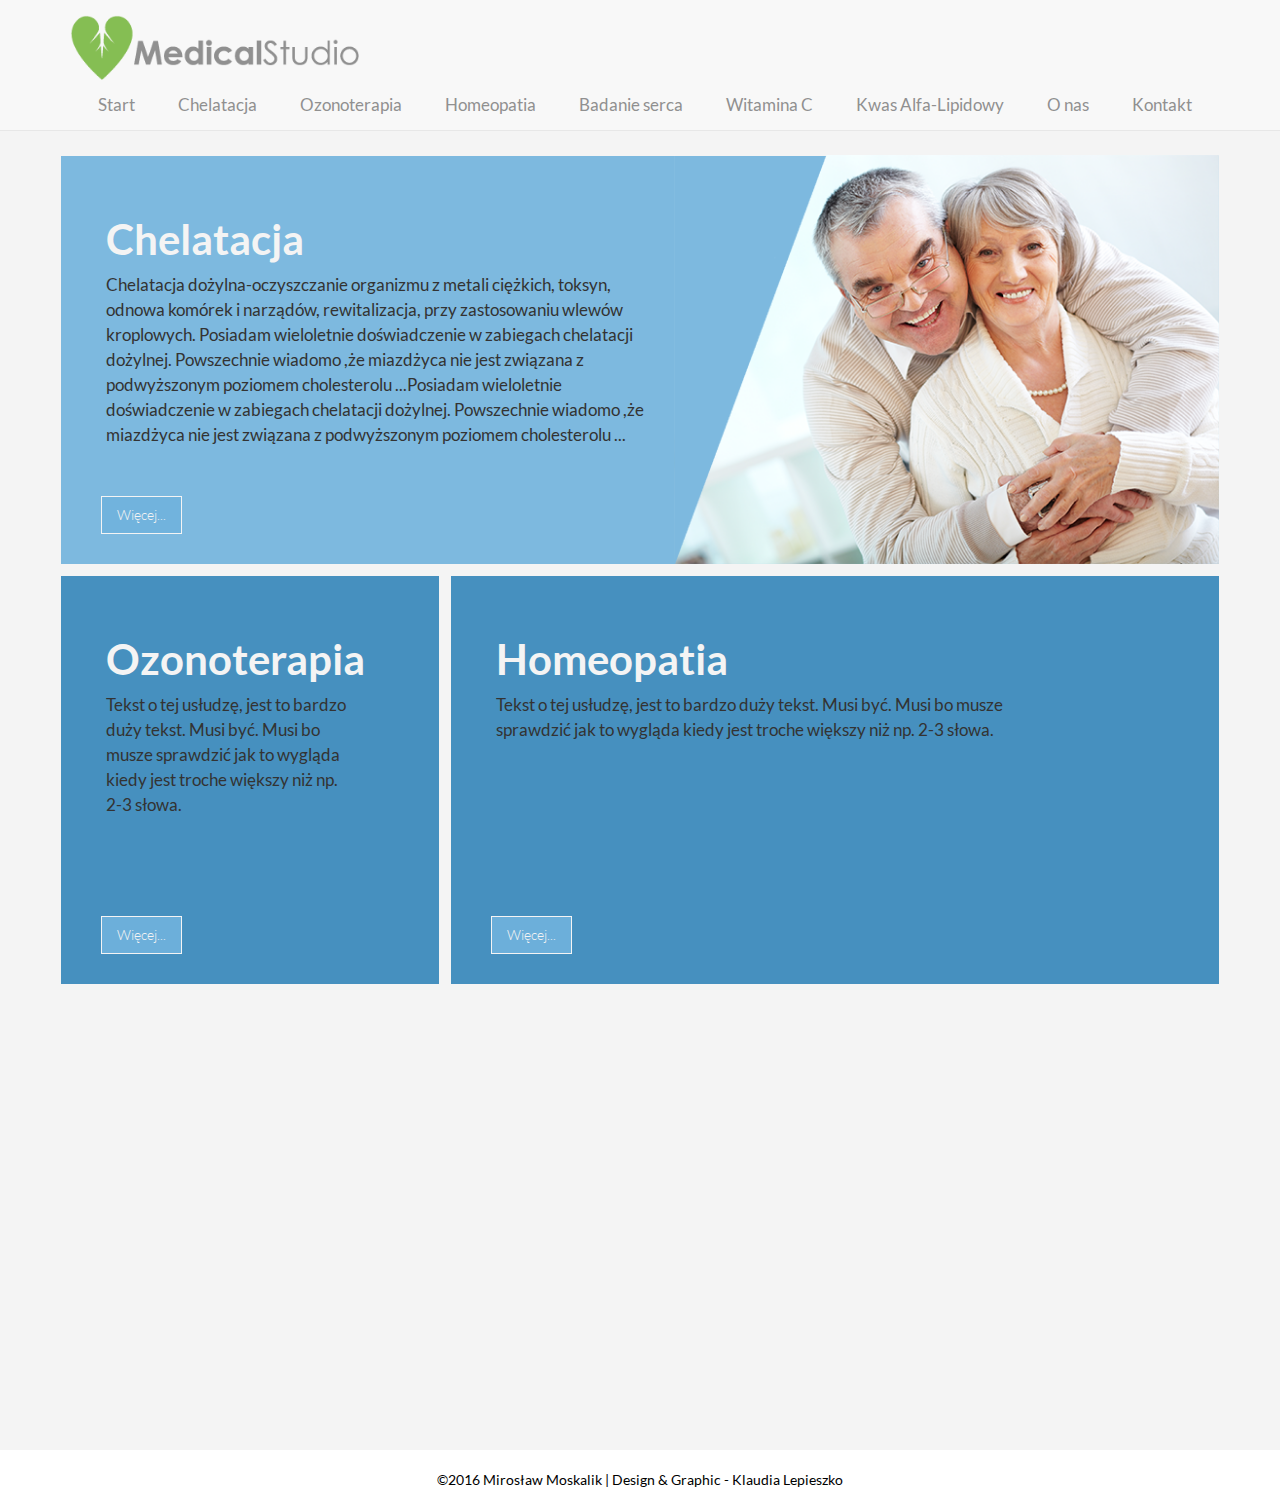
==== commit 77dc825b: "Footer update" ====
--- a/index.html
+++ b/index.html
@@ -53,7 +53,8 @@
                         Posiadam wieloletnie doświadczenie w zabiegach chelatacji dożylnej. Powszechnie wiadomo ,że miazdżyca nie jest związana z podwyższonym poziomem cholesterolu ...Posiadam wieloletnie doświadczenie w zabiegach chelatacji dożylnej. Powszechnie wiadomo ,że miazdżyca nie jest związana z podwyższonym poziomem cholesterolu ...
                     </p>
                     <a href="subpages/chelatacja.html"><button>Więcej...</button></a>
-                    <img src="img/Old_people.png" class="img-responsive">
+                    <img src="img/Old_people.png" class="img-responsive imageInBox">
+                    <img src="img/Old_people_2.png" class="img-responsive imageInBoxSquare">
                 </div>  
                 </div>
                 <div class="row">
@@ -89,8 +90,8 @@
     </section>
      <!-- footer -->
         
-      <footer class="footer">
-            Copyright&copy; 2016 Created by Mirosław Moskalik 
+      <footer>
+            <p>&copy;2016 Mirosław Moskalik | Design &amp; Graphic - Klaudia Lepieszko</p>
       </footer>
     
 <!--    Scripts      -->
--- a/css/style.css
+++ b/css/style.css
@@ -75,6 +75,7 @@
 .navbar-nav a {
     margin-left: 13px;
 }
+
 .navbar-collapse.in {
     overflow: hidden;
     max-height: none !important;
@@ -128,11 +129,17 @@
 .chela-box p {
     max-width: 50%;
 }
-.box img {
+.chela-box img {
     position: absolute;
     bottom: 0px;
     right: 0px;
     height: 409px;
+}
+.chela-box .imageInBox{
+    
+}
+.chela-box .imageInBoxSquare{
+    visibility: hidden;
 }
 .ozon-box {
     background-color: rgba(51, 133, 185, 0.9);
@@ -262,17 +269,20 @@
 
 /* footer */
 
-.footer {
+footer {
     position: absolute;
     right: 0;
     bottom: 0;
     left: 0;
     padding: 1rem;
-    color: aliceblue;
+    color: black;;
     margin: 0 auto;
     width: 100%;
     text-align: center;
-    background: #2e2e2e;
+    background: #ffffff;
+}
+footer p {
+    padding-top: 10px;
 }
 
 
@@ -282,9 +292,24 @@
         margin-left: 0px;
         font-size: 0.9em;
 }
-}
+ .chela-box .imageInBox{
+    visibility: hidden;
+}
+     .chela-box .imageInBoxSquare{
+    visibility: visible;
+}
+}
+
 @media (max-width: 992px) {
-   
+ .chela-box .imageInBoxSquare{
+    visibility: hidden;
+}
+    .chela-box p {
+    max-width: 100%;
+}
+      .box h2 {
+        font-size: 2.2em;
+    }
 }
 
 @media (max-width: 768px) {
@@ -299,18 +324,36 @@
     h1 {
         font-size: 2.6em;
     }
+    .navbar-collapse {
+        background: white;
+    text-align: center;
+}
+}
+
+@media (max-width: 555px) {
     .box {
-
-    }
-    .chela-box p {
-    max-width: 100%;
-}
-}
+        height: 550px;
+    }
+}
+    
 @media (max-width: 395px) {
-       .navbar {
-        height: 60px;
+    .navbar {
+         height: 60px;
 }
     .navbar-brand img {
-    height: 38px;
-}
-}
+         height: 38px;
+}
+    .box {
+        height: 580px;
+    }
+    .box h2 {
+        font-size: 2.2em;
+    }
+}
+
+@media (max-width: 355px) {
+    .box {
+        height: 780px;
+    }
+   
+}
